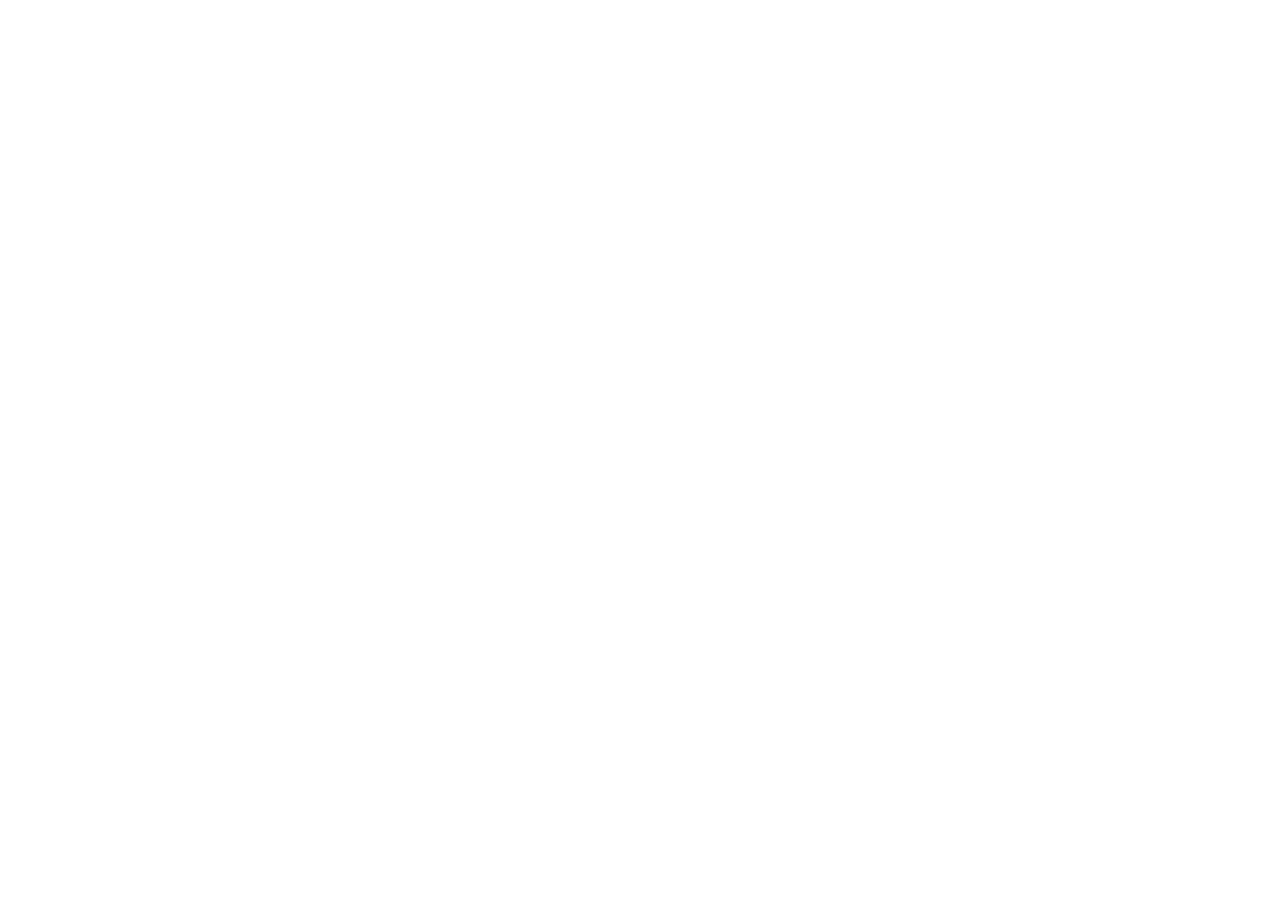
==== Elvo-Construction/index.html @ 377a86c9 "global Done css custum" ====
<!DOCTYPE html>
<html lang="en">
<head>
    <meta charset="UTF-8">
    <meta name="viewport" content="width=device-width, initial-scale=1.0">
    <title>Elvo Construction</title>
    <link rel="stylesheet" href="style.css">
</head>
<body>
    
</body>
</html>
---- Elvo-Construction/style.css ----
@import url('https://fonts.googleapis.com/css2?family=Roboto:wght@300;400;500;700&display=swap');

 
  @import url('https://fonts.googleapis.com/css2?family=Open+Sans:wght@300;400;500;700&display=swap');


*{
    margin: 0;
    padding: 0;
    box-sizing: border-box;
    
}

body{
    width: 100%;
    height: 100%;
}
h1,h2,h3,h4{
    font-family: 'Roboto', sans-serif;
    line-height: 1.2em;
}
p{
    font-family: 'Open Sans', sans-serif;
    line-height: 1.6em;
}
h1{
    font-size: 48px;
    font-weight: 400;
}
h2{
    font-size: 36px;
    font-weight: 900;
}
h3{
    font-size: 24px;
    font-weight: 700;
}


.btn-1{
    width: 240px;
    height: 55px;
    padding: 10px 30px;
    background-color: #f4cb08;
    color: #fff;
    font-size: 16px;
    text-transform: uppercase;
    font-family: 'Open Sans', sans-serif;
    line-height: 1.6em;
}
.btn-1:hover{
    color: #fff;
    background-color: #dcb707;
}
.btn-2{
    width: 240px;
    height: 55px;
    padding: 10px 30px;
    background-color: transparent;
    color: #fff;
    font-size: 16px;
    text-transform: uppercase;
    font-family: 'Open Sans', sans-serif;
    line-height: 1.6em;
}
.btn-2:hover{
    color: #111111;
    background-color: #fff;
}
/* .divider{
    width: 72px;
    height: 5px;
    background-color: #f4cb08;
} */

/* <----------------------------Here above is global_code ----------------------------------------------> */
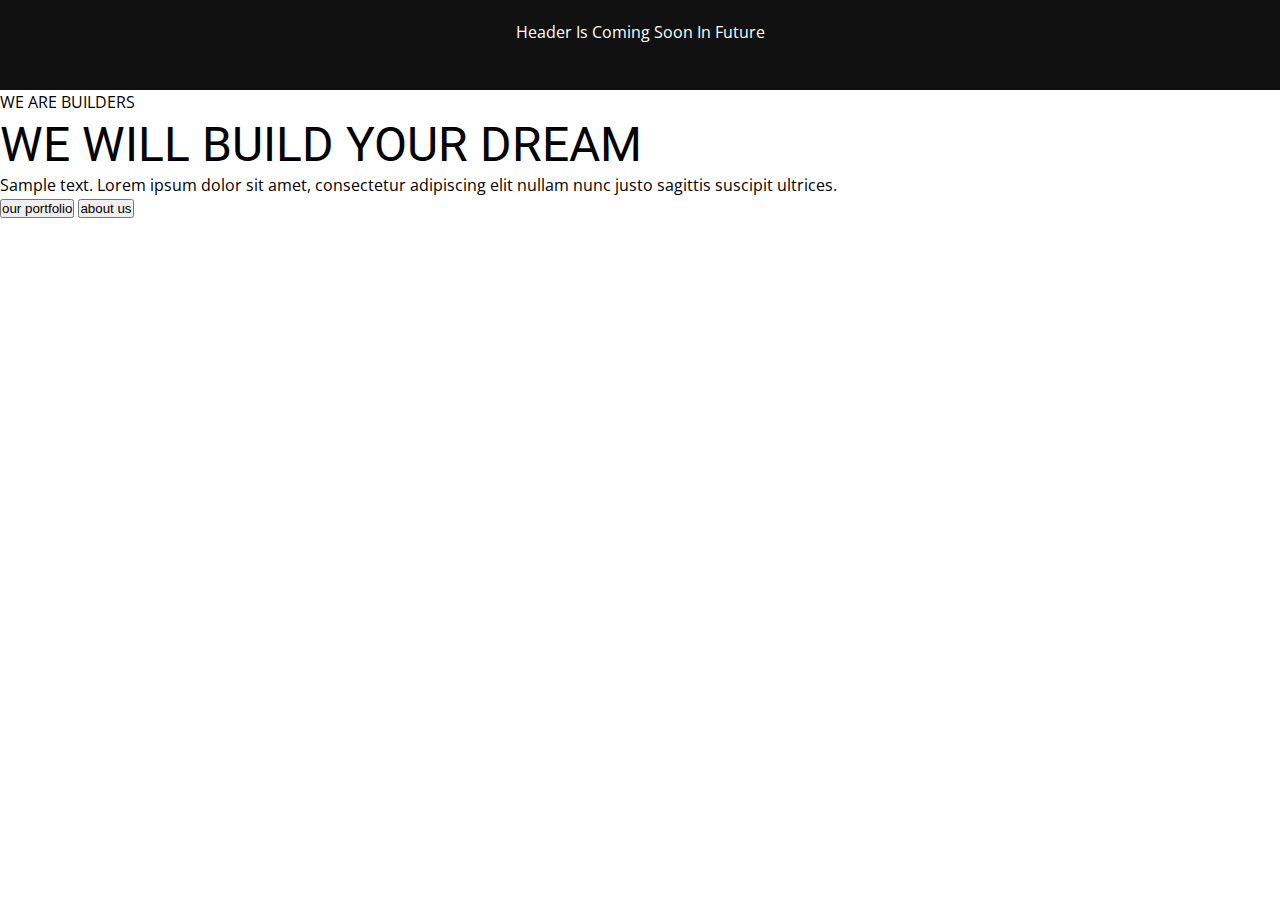
==== commit 080cf3aa: "break" ====
--- a/Elvo-Construction/index.html
+++ b/Elvo-Construction/index.html
@@ -7,6 +7,31 @@
     <link rel="stylesheet" href="style.css">
 </head>
 <body>
+    <header>
+        <div class="header-row">
+            <div class="max-w">
+                <p>Header Is Coming Soon In Future</p>
+            </div>
+        </div>
+    </header>
+    <section id="hero">
+        <div class="hero-row">
+            <div class="hero-container">
+                <div class="col-left">
+                    <p>WE ARE BUILDERS</p>
+                    <h1>WE WILL BUILD YOUR DREAM</h1>
+                    <div class="divider"></div>
+                    <p class="p-1">Sample text. Lorem ipsum dolor sit amet, consectetur adipiscing elit nullam nunc justo sagittis suscipit ultrices.</p>
+                    <div class="container-btn">
+                        <button>our portfolio</button>
+                        <button>about us</button>
+                    </div>
+                </div>
+                <div class="col-right"></div>
+            </div>
+        </div>
+        
+    </section>
     
 </body>
 </html>--- a/Elvo-Construction/style.css
+++ b/Elvo-Construction/style.css
@@ -24,6 +24,7 @@
     font-family: 'Open Sans', sans-serif;
     line-height: 1.6em;
 }
+
 h1{
     font-size: 48px;
     font-weight: 400;
@@ -36,7 +37,24 @@
     font-size: 24px;
     font-weight: 700;
 }
-
+h4{
+    font-size: 24px;
+    font-weight: 400;
+}
+.p-1{
+    font-size: 16px;
+    font-weight: 400;
+}
+.p-2{
+    font-size: 24px;
+    font-weight: 400;
+    font-style: italic;
+    color: #b3b3b3;
+}
+.max-w{
+    max-width: 1170px;
+    margin: auto;
+}
 
 .btn-1{
     width: 240px;
@@ -74,4 +92,31 @@
     background-color: #f4cb08;
 } */
 
-/* <----------------------------Here above is global_code ----------------------------------------------> */+/* <----------------------------Here above is global_code ----------------------------------------------> */
+
+
+
+.header-row {
+    width: 100%;
+    background-color: #111111;
+    height: 10vh;
+    color: white;
+    text-align: center;
+    padding: 20px 40px;
+}
+
+.hero-row {
+    background-image: url("");
+}
+.hero-container {
+}
+.col-left {
+}
+.divider {
+}
+.p-1 {
+}
+.container-btn {
+}
+.col-right {
+}
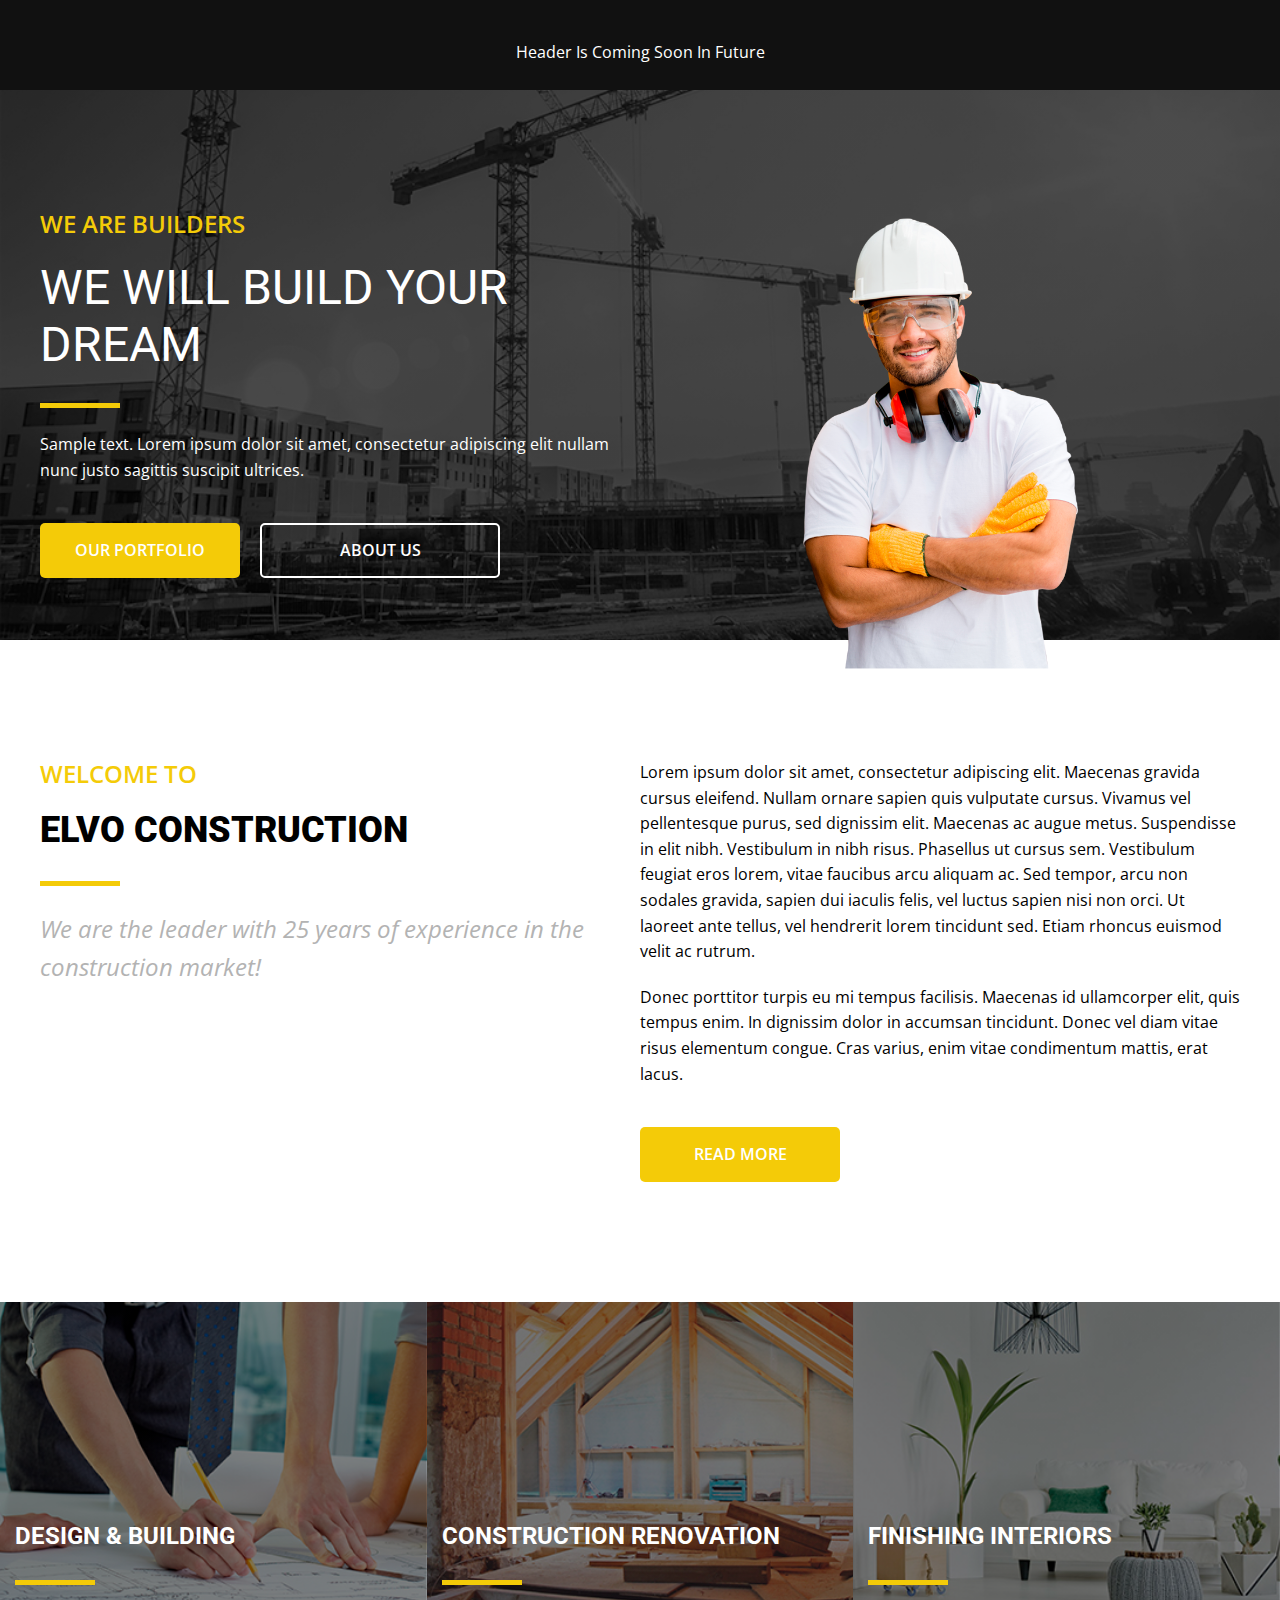
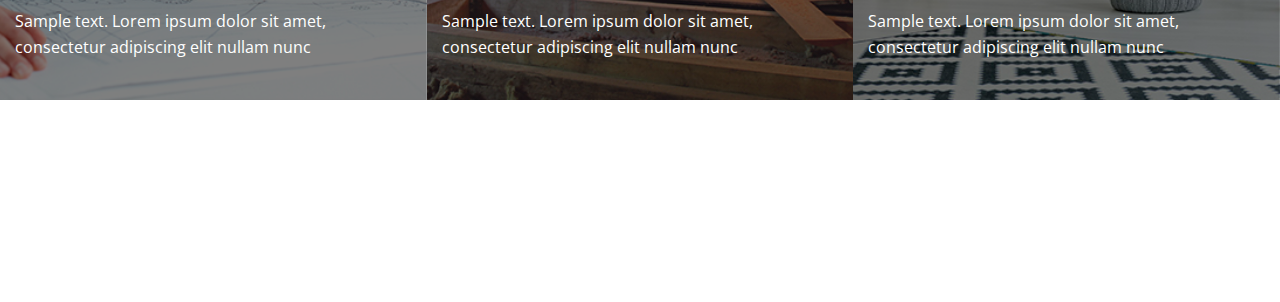
==== commit 519a4416: "done-upto-pods" ====
--- a/Elvo-Construction/index.html
+++ b/Elvo-Construction/index.html
@@ -1,11 +1,13 @@
 <!DOCTYPE html>
 <html lang="en">
+
 <head>
     <meta charset="UTF-8">
     <meta name="viewport" content="width=device-width, initial-scale=1.0">
     <title>Elvo Construction</title>
     <link rel="stylesheet" href="style.css">
 </head>
+
 <body>
     <header>
         <div class="header-row">
@@ -16,22 +18,81 @@
     </header>
     <section id="hero">
         <div class="hero-row">
-            <div class="hero-container">
+            <div class="hero-container max-w">
                 <div class="col-left">
                     <p>WE ARE BUILDERS</p>
                     <h1>WE WILL BUILD YOUR DREAM</h1>
-                    <div class="divider"></div>
-                    <p class="p-1">Sample text. Lorem ipsum dolor sit amet, consectetur adipiscing elit nullam nunc justo sagittis suscipit ultrices.</p>
+                    <span class="divider"></span>
+                    <p class="p-1">Sample text. Lorem ipsum dolor sit amet, consectetur adipiscing elit nullam nunc
+                        justo sagittis suscipit ultrices.</p>
                     <div class="container-btn">
-                        <button>our portfolio</button>
-                        <button>about us</button>
+                        <button class="btn-1">our portfolio</button>
+                        <button class="btn-2">about us</button>
                     </div>
                 </div>
-                <div class="col-right"></div>
+                <div class="col-right">
+                    <img src="/Elvo-Construction/assets/hero-man.png" alt="hero-man" srcset="">
+                </div>
             </div>
         </div>
-        
+
     </section>
-    
+    <section id="intro">
+        <div class="intro-row">
+            <div class="intro-container max-w">
+                <div class="col-left">
+                    <p>WELCOME TO</p>
+                    <h2>ELVO CONSTRUCTION</h2>
+                    <span class="divider"></span>
+                    <p class="p-2">We are the leader with 25 years of experience
+                        in the construction market!</p>
+                </div>
+                <div class="col-right">
+                    <p>Lorem ipsum dolor sit amet, consectetur adipiscing elit. Maecenas gravida cursus eleifend. Nullam
+                        ornare sapien quis vulputate cursus. Vivamus vel pellentesque purus, sed dignissim elit.
+                        Maecenas ac augue metus. Suspendisse in elit nibh. Vestibulum in nibh risus. Phasellus ut cursus
+                        sem. Vestibulum feugiat eros lorem, vitae faucibus arcu aliquam ac. Sed tempor, arcu non sodales
+                        gravida, sapien dui iaculis felis, vel luctus sapien nisi non orci. Ut laoreet ante tellus, vel
+                        hendrerit lorem tincidunt sed. Etiam rhoncus euismod velit ac rutrum.
+                    <p>Donec porttitor turpis eu mi tempus facilisis. Maecenas id ullamcorper elit, quis tempus enim. In
+                        dignissim dolor in accumsan tincidunt. Donec vel diam vitae risus elementum congue. Cras varius,
+                        enim vitae condimentum mattis, erat lacus.</p>
+                    </p>
+                    <button class="btn-1">Read more</button>
+                </div>
+            </div>
+        </div>
+
+    </section>
+    <section id="pods">
+        <div class="pods-row">
+            <div class="pods-container">
+                <div class="pod-col">
+                    <div class="pod-content-1">
+                        <h3>Design & Building
+                        </h3>
+                        <span class="divider"></span>
+                        <p>Sample text. Lorem ipsum dolor sit amet, consectetur adipiscing elit nullam nunc</p>
+
+                    </div>
+                    <div class="pod-content-2">
+                        <h3>Construction Renovation</h3>
+                        <span class="divider"></span>
+                        <p>Sample text. Lorem ipsum dolor sit amet, consectetur adipiscing elit nullam nunc</p>
+
+                    </div>
+                    <div class="pod-content-3">
+                        <h3>Finishing Interiors</h3>
+                        <span class="divider"></span>
+                        <p>Sample text. Lorem ipsum dolor sit amet, consectetur adipiscing elit nullam nunc</p>
+
+                    </div>
+                </div>
+            </div>
+        </div>
+
+    </section>
+
 </body>
+
 </html>--- a/Elvo-Construction/style.css
+++ b/Elvo-Construction/style.css
@@ -19,10 +19,12 @@
 h1,h2,h3,h4{
     font-family: 'Roboto', sans-serif;
     line-height: 1.2em;
+    margin: 20px 0px;
 }
 p{
     font-family: 'Open Sans', sans-serif;
     line-height: 1.6em;
+    margin: 20px 0px;
 }
 
 h1{
@@ -52,20 +54,25 @@
     color: #b3b3b3;
 }
 .max-w{
-    max-width: 1170px;
+    max-width: 1400px;
     margin: auto;
 }
 
 .btn-1{
-    width: 240px;
+    width: 200px;
     height: 55px;
     padding: 10px 30px;
     background-color: #f4cb08;
     color: #fff;
     font-size: 16px;
+    font-weight: 600;
     text-transform: uppercase;
     font-family: 'Open Sans', sans-serif;
     line-height: 1.6em;
+    border: none;
+    border-radius: 5px;
+    margin: 20px 20px 20px 0px;
+    /* margin-right: 15px; */
 }
 .btn-1:hover{
     color: #fff;
@@ -78,9 +85,13 @@
     background-color: transparent;
     color: #fff;
     font-size: 16px;
+    font-weight: 600;
     text-transform: uppercase;
     font-family: 'Open Sans', sans-serif;
     line-height: 1.6em;
+    border: 2px solid #fff;
+    border-radius: 5px;
+    margin: 20px 20px 20px 0px;
 }
 .btn-2:hover{
     color: #111111;
@@ -106,17 +117,106 @@
 }
 
 .hero-row {
-    background-image: url("");
-}
+    background-image: linear-gradient(0deg, rgba(0, 0, 0, 0.7), rgba(0, 0, 0, 0.7)), url("/Elvo-Construction/assets/hero-bg.png");
+    width: 100%;
+    max-height: 550px;
+    background-repeat: no-repeat;
+    background-size: cover;
+    background-position: 50% 50%;
+    color: #fff;
+   
+}
+
 .hero-container {
-}
-.col-left {
-}
-.divider {
-}
-.p-1 {
-}
+    padding: 100px 40px;
+    display: flex;
+    
+}
+.col-left, .col-right{
+    width: 50%;
+    position: relative;
+}
+.col-left p:first-child {
+    color: #f4cb08;
+    font-size: 24px;
+    font-weight: 600;
+    line-height: 1.2em;
+  }
+.divider{
+    width: 80px;
+    height: 5px;
+    background-color: #f4cb08;
+    display: inline-block;
+
+}
+
 .container-btn {
+    display: flex;
 }
 .col-right {
-}
+    
+}
+
+.col-right img{
+    width: 100%;
+    height: 450px;
+    object-fit: contain;
+    object-position: 50% 50%;
+    position: absolute;
+    top: 50%;
+    left: 50%;
+    transform: translate(-50% , -39%);
+    
+}
+
+
+
+
+
+
+
+.intro-container {
+    padding: 100px 40px;
+    display: flex;
+    
+}
+.pods-row {
+}
+.pods-container {
+    width: 100%;
+    height: 600px;
+}
+.pod-col {
+width: auto;
+display: flex;
+justify-content: flex-start;
+align-items: flex-end;
+color: #fff;
+
+}
+.pod-col h3{
+    text-transform: uppercase;
+}
+.pod-content-1 {
+    
+    background-image: linear-gradient(0deg, rgba(0, 0, 0, 0.5), rgba(0, 0, 0, 0.5)),url("/Elvo-Construction/assets/pods-img/pod-1.png");
+    background-repeat: no-repeat;
+    background-size: cover;
+    background-position: 50% 50%;
+    padding: 200px 15px 20px;
+    
+}
+.pod-content-2 {
+    background-image: linear-gradient(0deg, rgba(0, 0, 0, 0.5), rgba(0, 0, 0, 0.5)),url("/Elvo-Construction/assets/pods-img/pod-2.png");
+    background-repeat: no-repeat;
+    background-size: cover;
+    background-position: 50% 50%;
+    padding: 200px 15px 20px;
+}
+.pod-content-3 {
+    background-image:linear-gradient(0deg, rgba(0, 0, 0, 0.5), rgba(0, 0, 0, 0.5)), url("/Elvo-Construction/assets/pods-img/pod-3.png");
+    background-repeat: no-repeat;
+    background-size: cover;
+    background-position: 50% 50%;
+    padding: 200px 15px 20px;
+}
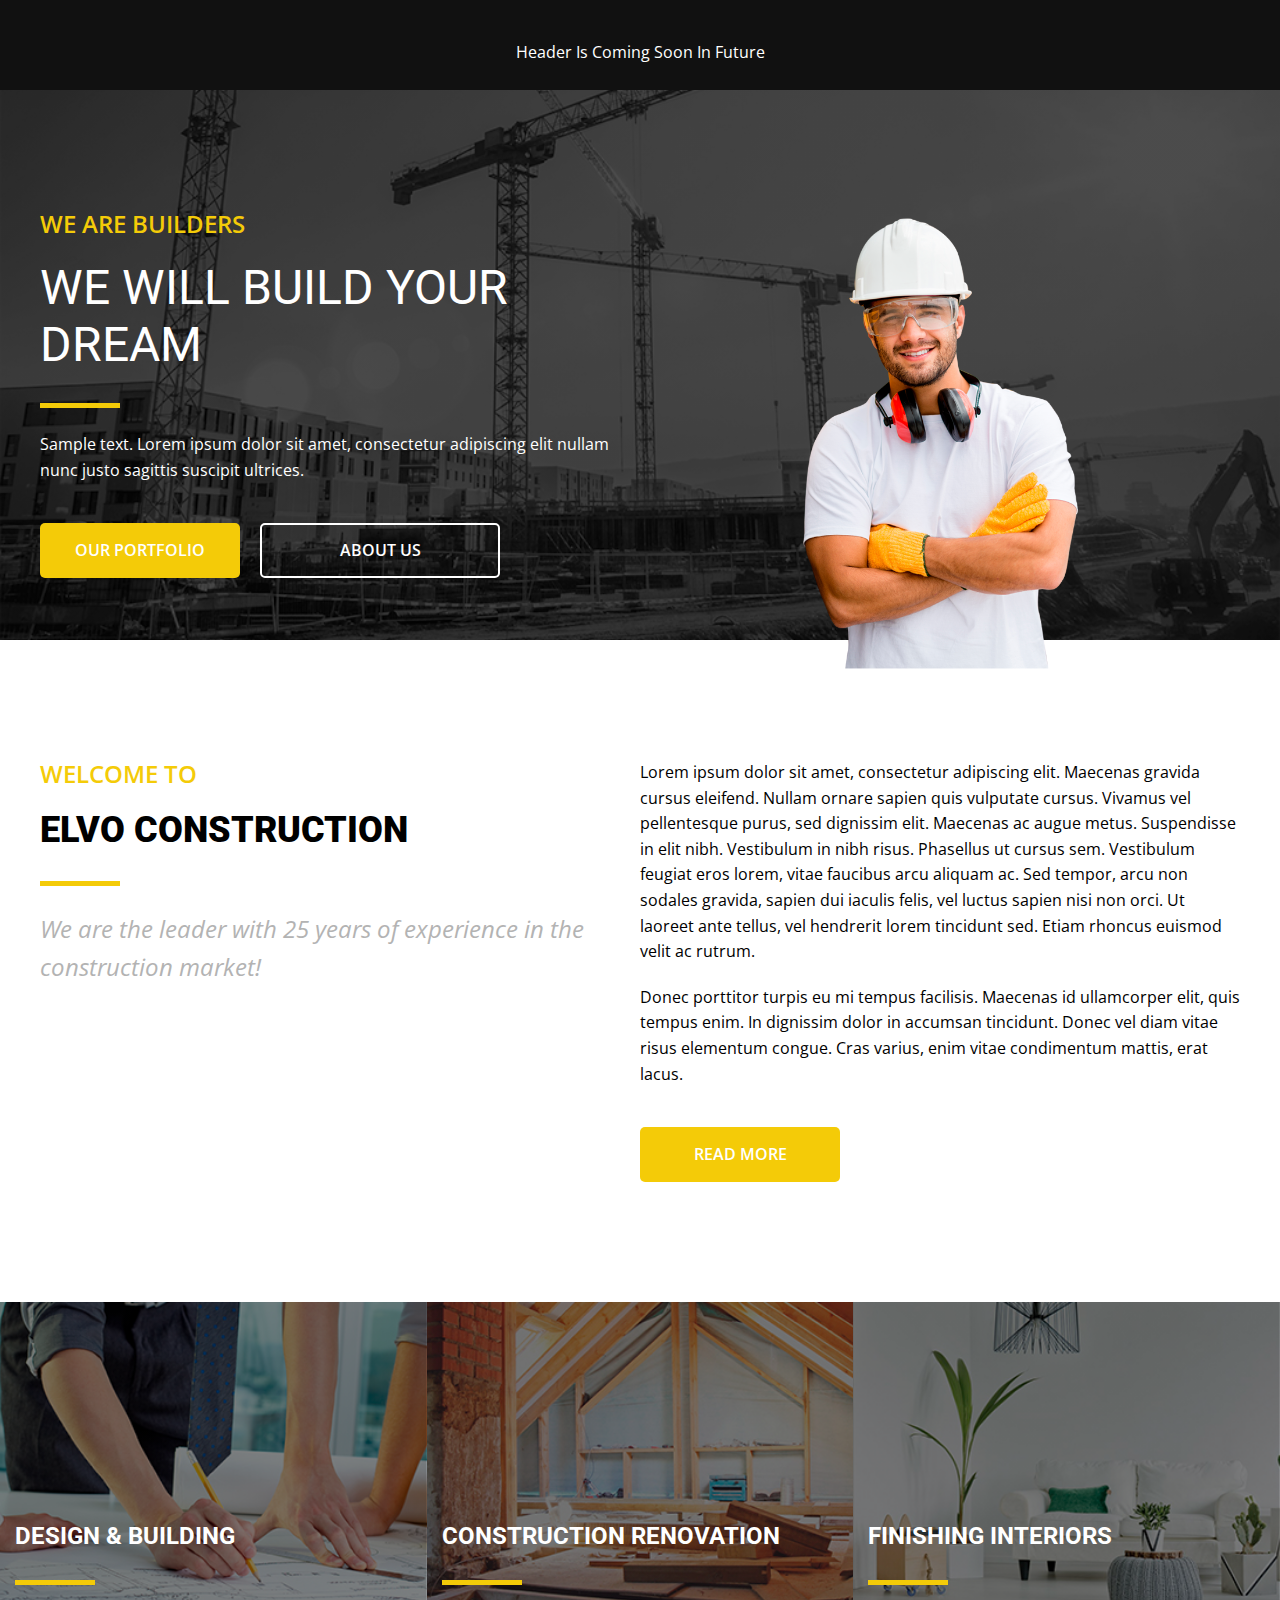
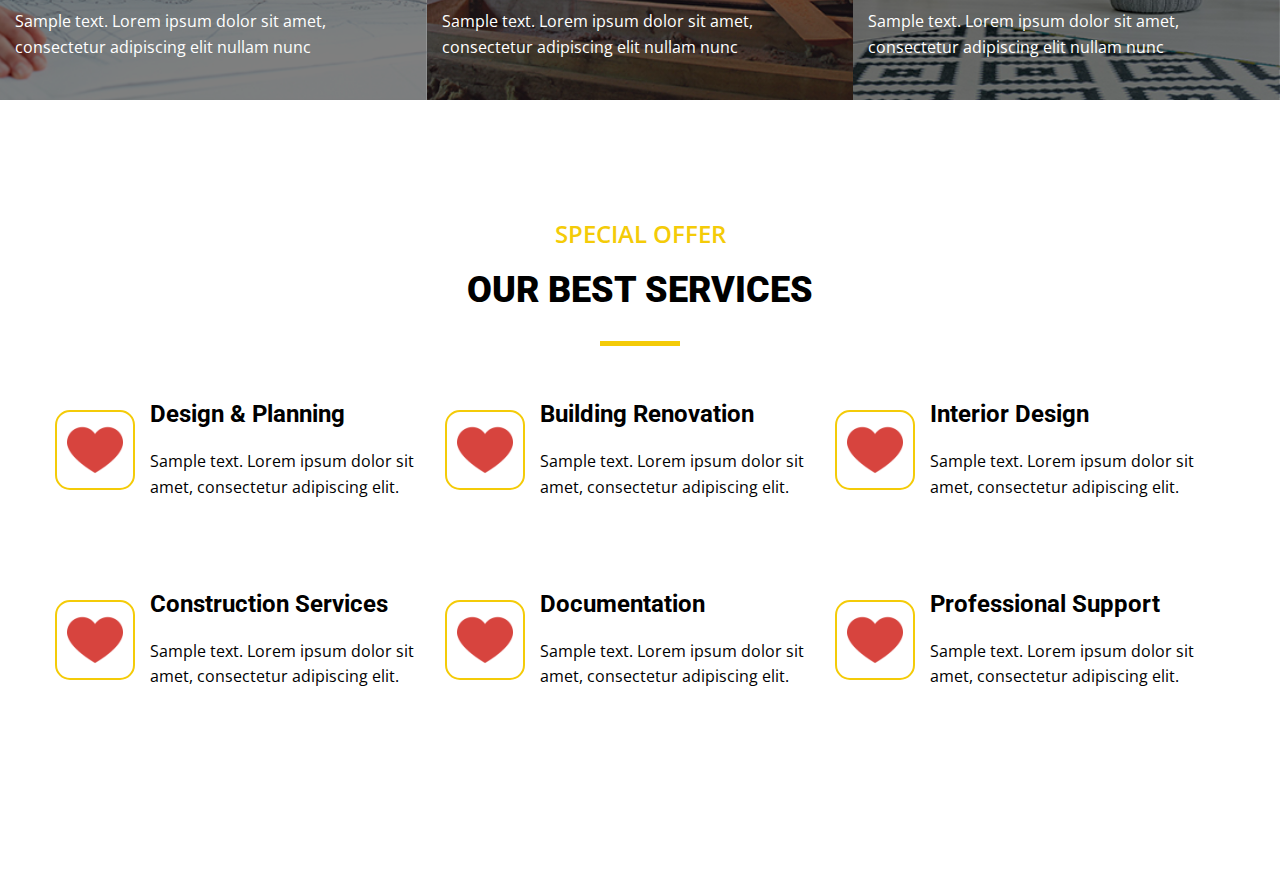
==== commit c4c7b7d7: "usp-done" ====
--- a/Elvo-Construction/index.html
+++ b/Elvo-Construction/index.html
@@ -92,6 +92,58 @@
         </div>
 
     </section>
+    <section id="Services">
+        <div class="Services-row">
+            <div class="Services-container max-w">
+                <div class="container">
+                    <p>SPECIAL OFFER</p>
+                    <h2>OUR BEST SERVICES</h2>
+                    <span class="divider"></span>
+                </div>
+                <div class="container-usp">
+                    <div class="usp usp-row-1">
+                        <img src="/Elvo-Construction/assets/icon/heart-icon.png" alt="" srcset="">
+                        <div class="usp-content">
+                            <h3>Design & Planning</h3>
+                            <p>Sample text. Lorem ipsum dolor sit amet, consectetur adipiscing elit.</p>
+                        </div>
+                        <img src="/Elvo-Construction/assets/icon/heart-icon.png" alt="" srcset="">
+                        <div class="usp-content">
+                            <h3>Building Renovation</h3>
+                            <p>Sample text. Lorem ipsum dolor sit amet, consectetur adipiscing elit.</p>
+                        </div>
+                        <img src="/Elvo-Construction/assets/icon/heart-icon.png" alt="" srcset="">
+                        <div class="usp-content">
+                            <h3>Interior Design</h3>
+                            <p>Sample text. Lorem ipsum dolor sit amet, consectetur adipiscing elit.</p>
+                        </div>
+
+                    </div>
+                    <div class="usp usp-row-2">
+                        <img src="/Elvo-Construction/assets/icon/heart-icon.png" alt="" srcset="">
+                        <div class="usp-content">
+                            <h3>Construction Services</h3>
+                            <p>Sample text. Lorem ipsum dolor sit amet, consectetur adipiscing elit.</p>
+                        </div>
+                        <img src="/Elvo-Construction/assets/icon/heart-icon.png" alt="" srcset="">
+                        <div class="usp-content">
+                            <h3>Documentation</h3>
+                            <p>Sample text. Lorem ipsum dolor sit amet, consectetur adipiscing elit.</p>
+                        </div>
+                        <img src="/Elvo-Construction/assets/icon/heart-icon.png" alt="" srcset="">
+                        <div class="usp-content">
+                            <h3>Professional Support</h3>
+                            <p>Sample text. Lorem ipsum dolor sit amet, consectetur adipiscing elit.</p>
+                        </div>
+
+                    </div>
+                    
+                </div>
+
+            </div>
+        </div>
+
+    </section>
 
 </body>
 
--- a/Elvo-Construction/style.css
+++ b/Elvo-Construction/style.css
@@ -168,7 +168,15 @@
     transform: translate(-50% , -39%);
     
 }
-
+#Services .container{
+    text-align: center;
+}
+#Services .container p:first-child {
+    color: #f4cb08;
+    font-size: 24px;
+    font-weight: 600;
+    line-height: 1.2em;
+  }
 
 
 
@@ -184,7 +192,7 @@
 }
 .pods-container {
     width: 100%;
-    height: 600px;
+    height: auto;
 }
 .pod-col {
 width: auto;
@@ -220,3 +228,33 @@
     background-position: 50% 50%;
     padding: 200px 15px 20px;
 }
+
+.Services-row {
+    padding: 100px 40px;
+}
+.Services-container {
+    padding-bottom: 40px;
+}
+.container-usp {
+    width: 100%;
+   
+}
+.container-usp img{
+    width: 80px;
+    height: 80px;
+    margin: 0px 15px;
+    border: 2px solid #f4cb08;
+    box-sizing: border-box;
+    padding: 10px;
+    border-radius: 15px;
+    margin-left: 0px;
+    
+}
+.usp{
+    display: flex;
+    justify-content: flex-start;
+    align-items: center;
+    flex-direction: row;
+    padding: 30px 15px 20px;
+}
+
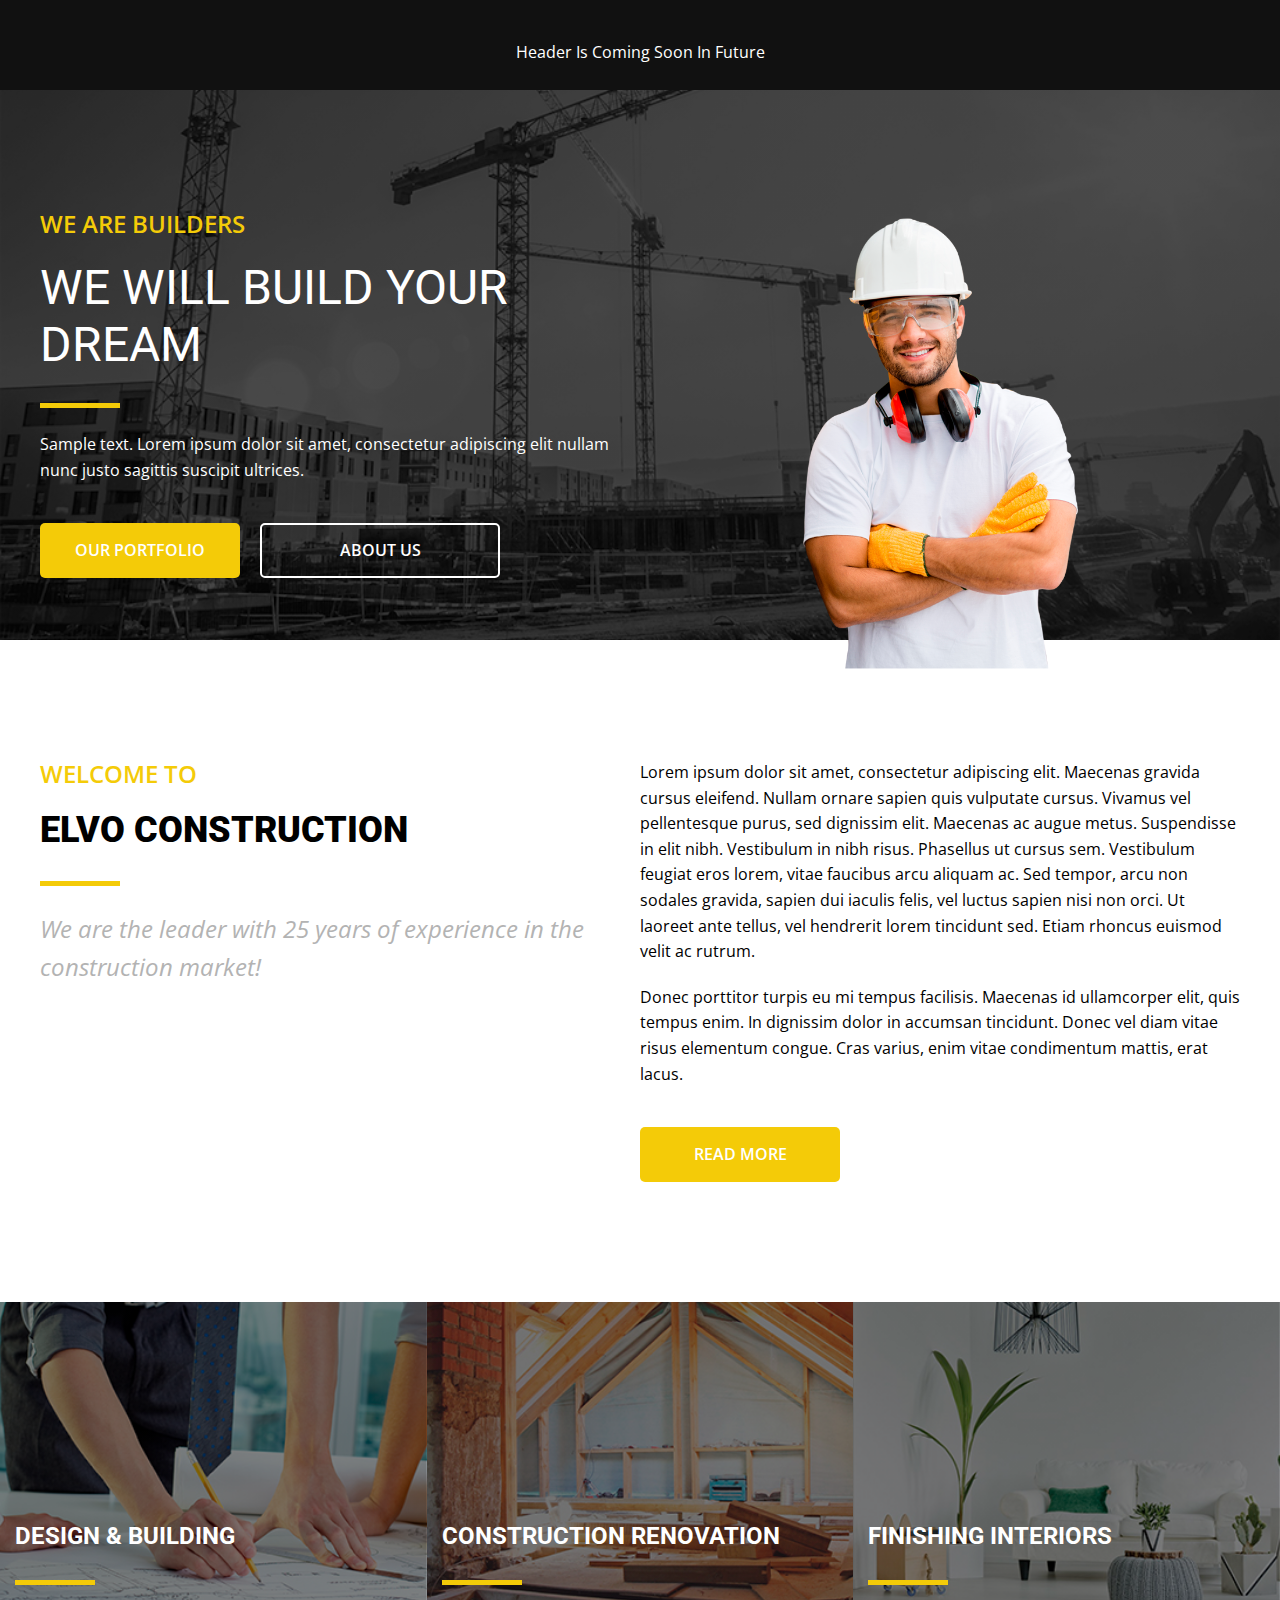
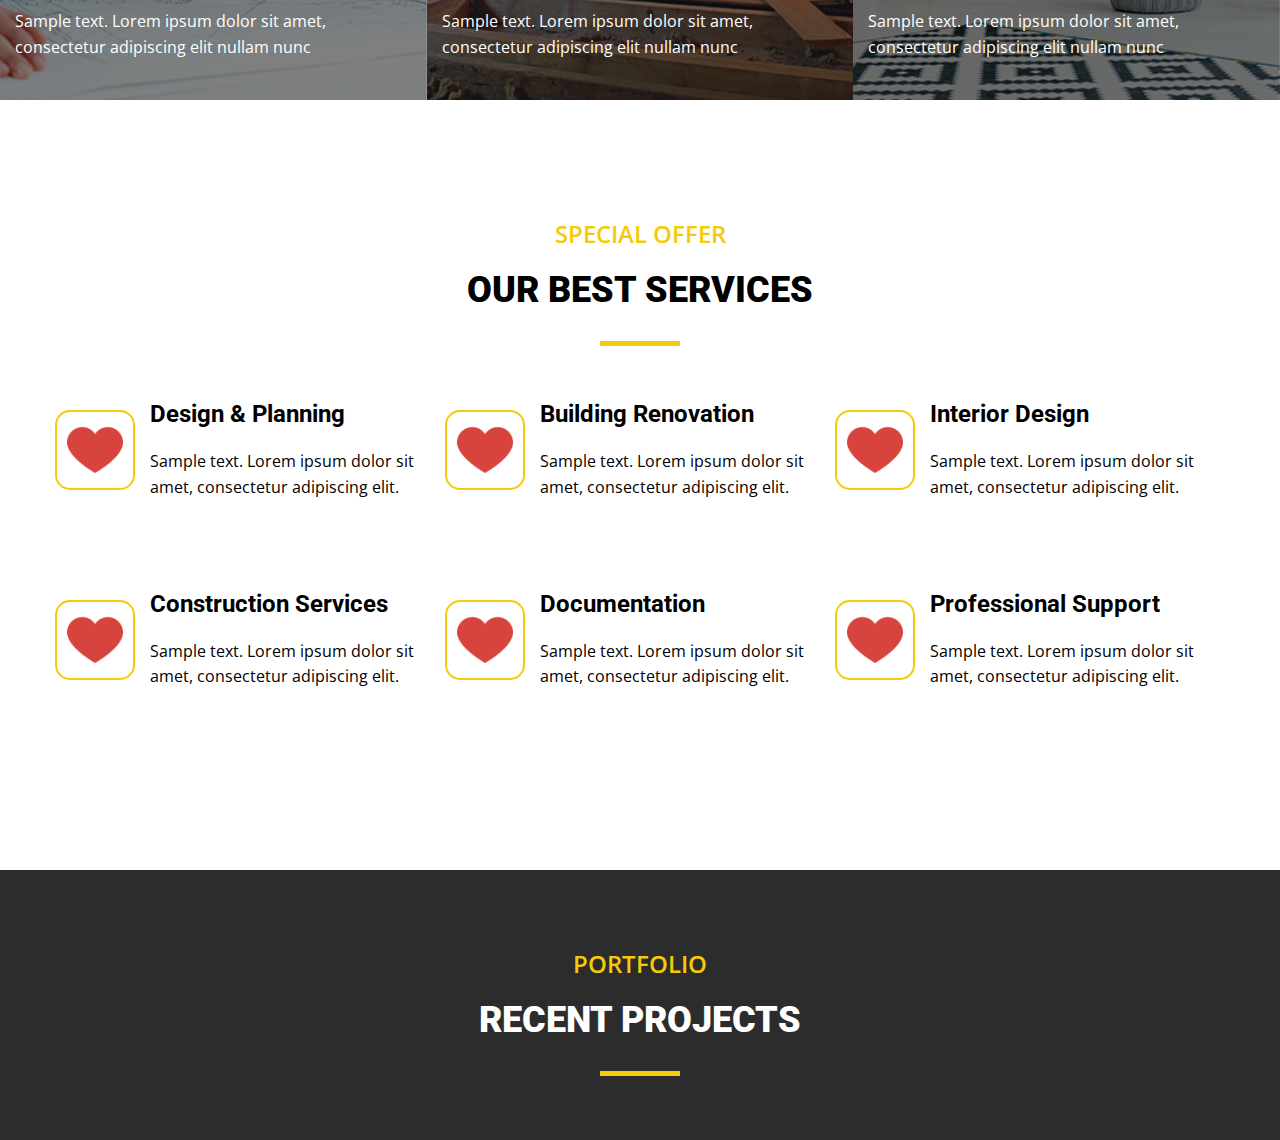
==== commit 24a560b5: "portfolio-section" ====
--- a/Elvo-Construction/index.html
+++ b/Elvo-Construction/index.html
@@ -144,7 +144,20 @@
         </div>
 
     </section>
+    <section id="Portfolio">
+        <div class="Portfolio-row">
+            <div class="Portfolio-container max-w">
+                <div class="container">
+                    <p>PORTFOLIO</p>
+                    <h2>RECENT PROJECTS</h2>
+                    <span class="divider"></span>
+                </div>
+               
 
+            </div>
+        </div>
+
+    </section>
 </body>
 
 </html>--- a/Elvo-Construction/style.css
+++ b/Elvo-Construction/style.css
@@ -258,3 +258,18 @@
     padding: 30px 15px 20px;
 }
 
+.Portfolio-row{
+    background-color: #2c2c2c;
+    padding: 60px 20px;
+    color: #fff;
+}
+
+#Portfolio .container{
+    text-align: center;
+}
+#Portfolio .container p:first-child {
+    color: #f4cb08;
+    font-size: 24px;
+    font-weight: 600;
+    line-height: 1.2em;
+}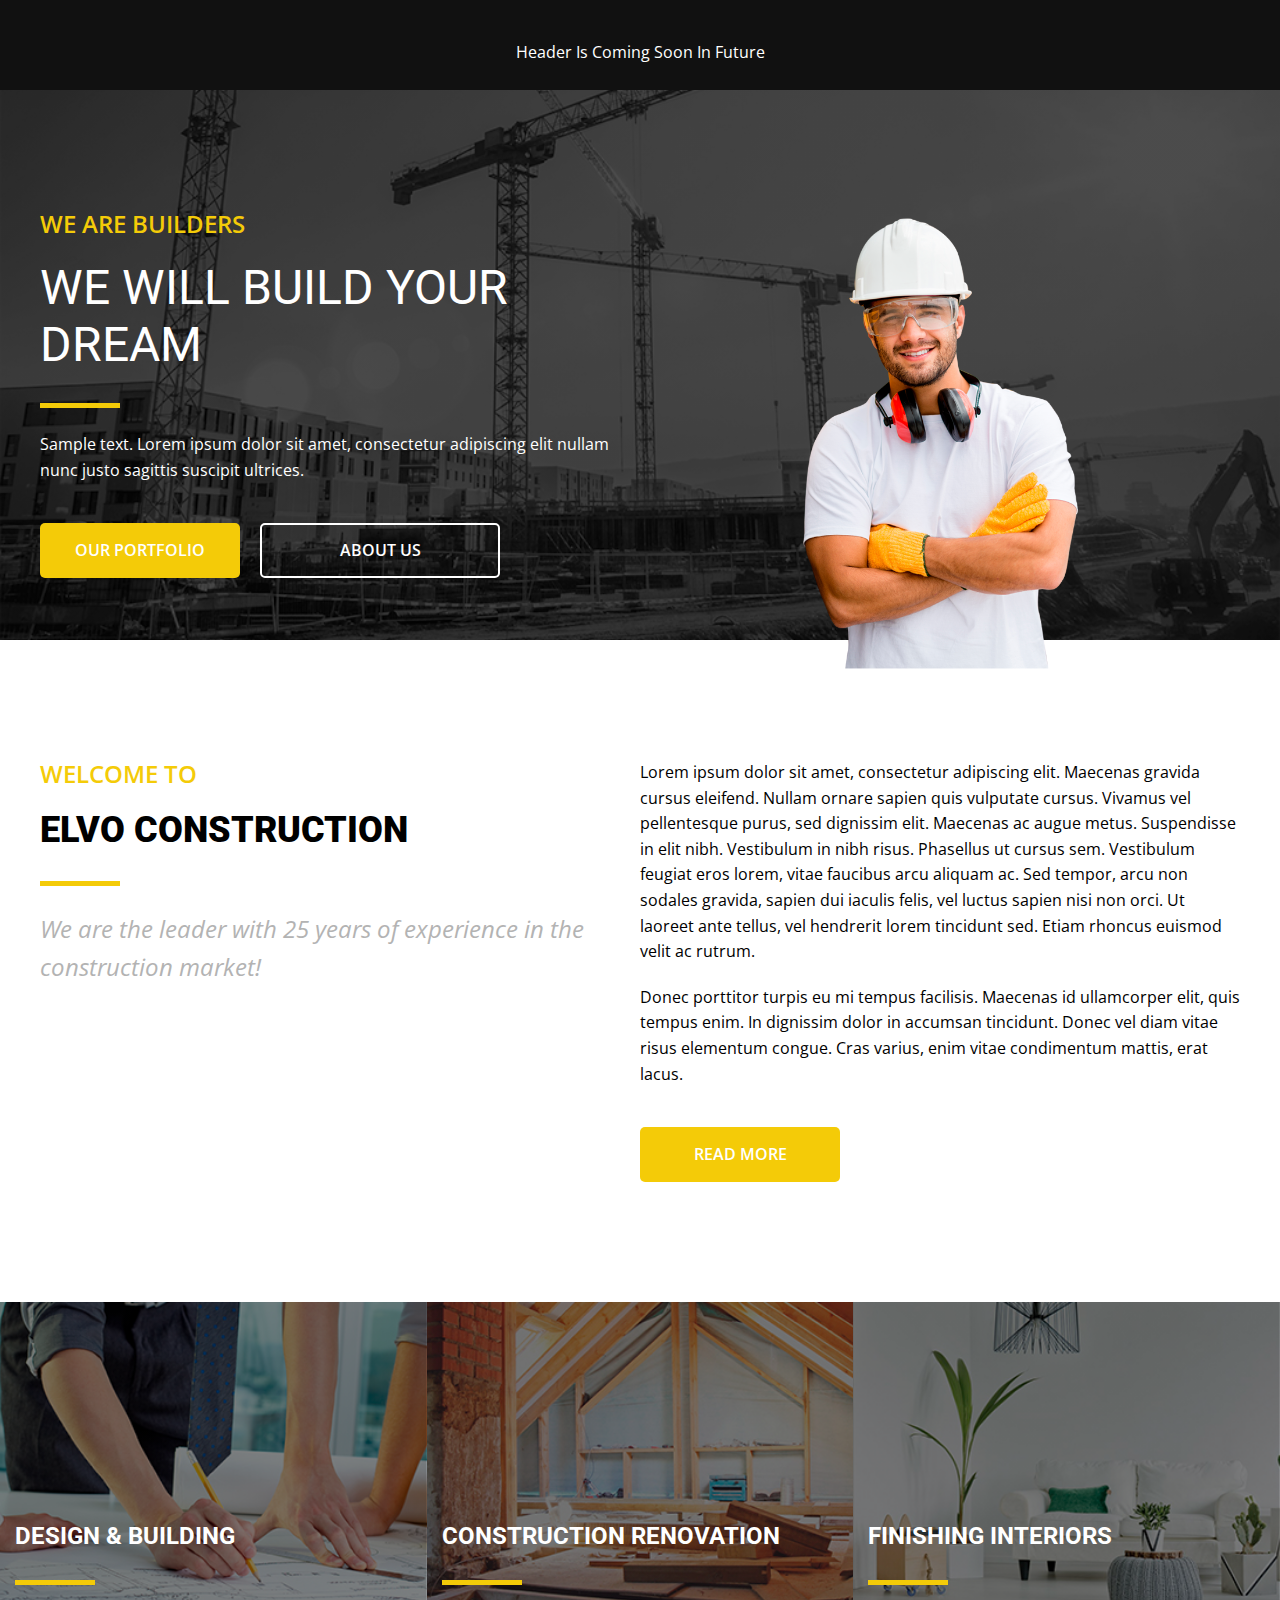
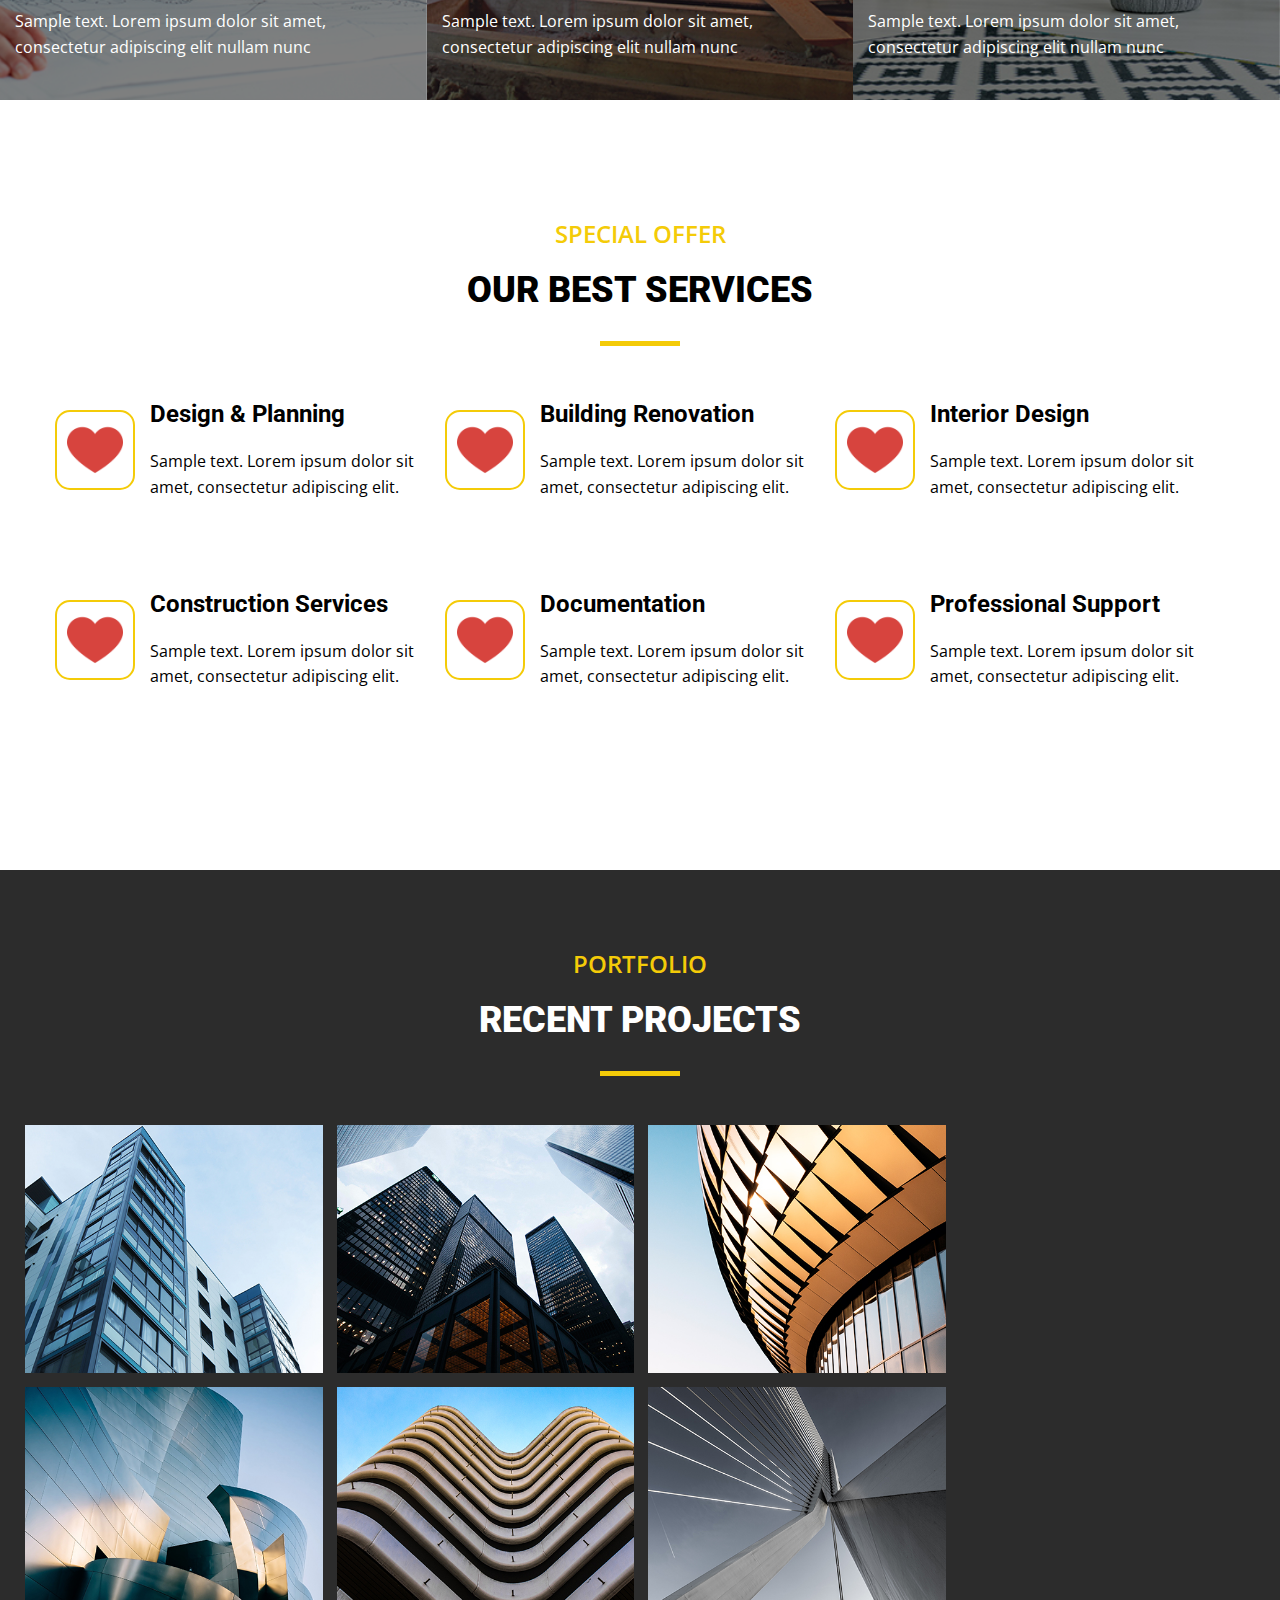
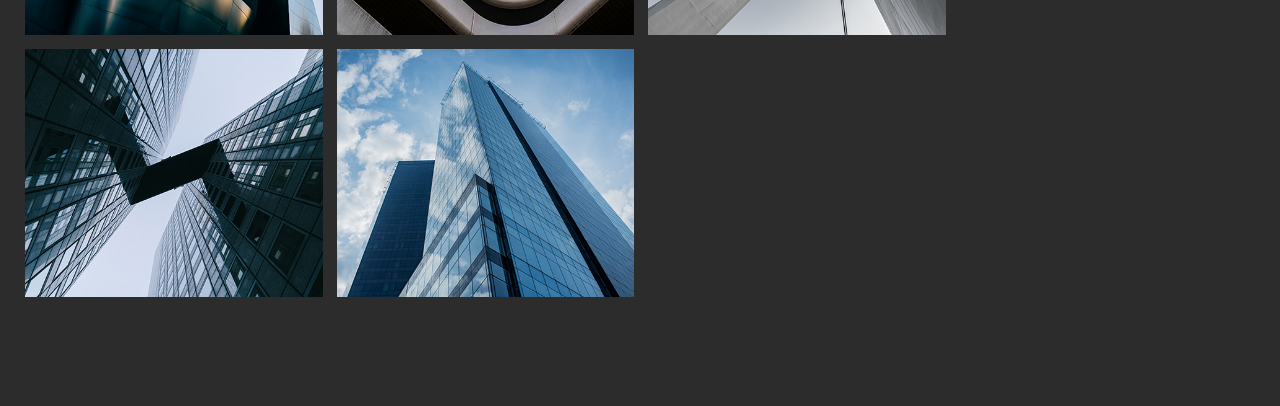
==== commit 9642eac6: "done-for-today-5-feb" ====
--- a/Elvo-Construction/index.html
+++ b/Elvo-Construction/index.html
@@ -152,6 +152,17 @@
                     <h2>RECENT PROJECTS</h2>
                     <span class="divider"></span>
                 </div>
+                <div class="portfolio-gallery">
+                    <img src="/Elvo-Construction/assets/portfolio/portfolio-project-1.png" alt="" srcset="">
+                    <img src="/Elvo-Construction/assets/portfolio/portfolio-project-2.png" alt="" srcset="">
+                    <img src="/Elvo-Construction/assets/portfolio/portfolio-project-3.png" alt="" srcset="">
+                    <img src="/Elvo-Construction/assets/portfolio/portfolio-project-4.png" alt="" srcset="">
+                    <img src="/Elvo-Construction/assets/portfolio/portfolio-project-5.png" alt="" srcset="">
+                    <img src="/Elvo-Construction/assets/portfolio/portfolio-project-6.png" alt="" srcset="">
+                    <img src="/Elvo-Construction/assets/portfolio/portfolio-project-7.png" alt="" srcset="">
+                    <img src="/Elvo-Construction/assets/portfolio/portfolio-project-8.png" alt="" srcset="">
+
+                </div>
                
 
             </div>
--- a/Elvo-Construction/style.css
+++ b/Elvo-Construction/style.css
@@ -272,4 +272,14 @@
     font-size: 24px;
     font-weight: 600;
     line-height: 1.2em;
+}
+.portfolio-gallery{
+    width: 100%;
+    padding: 40px 0px;
+}
+.portfolio-gallery img{
+    width: 24%;
+    height: auto;
+    margin: 5px;
+    
 }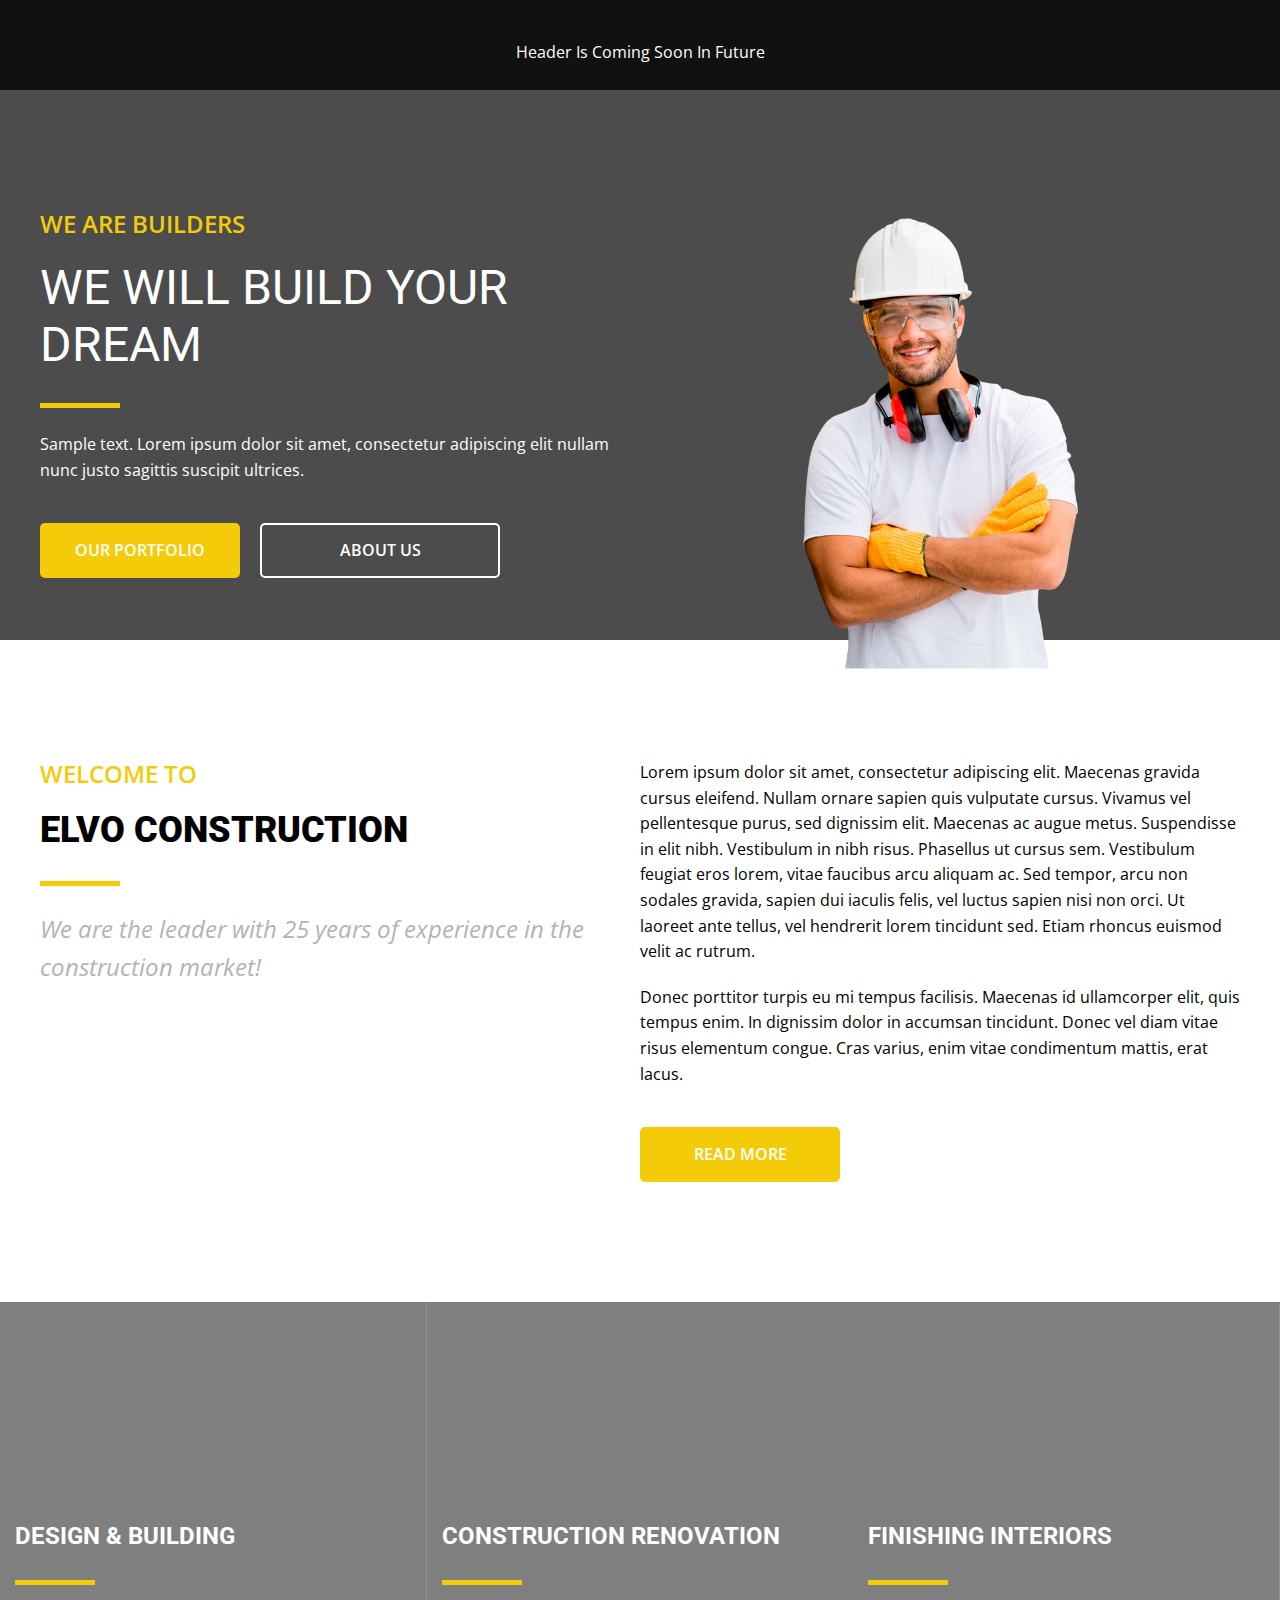
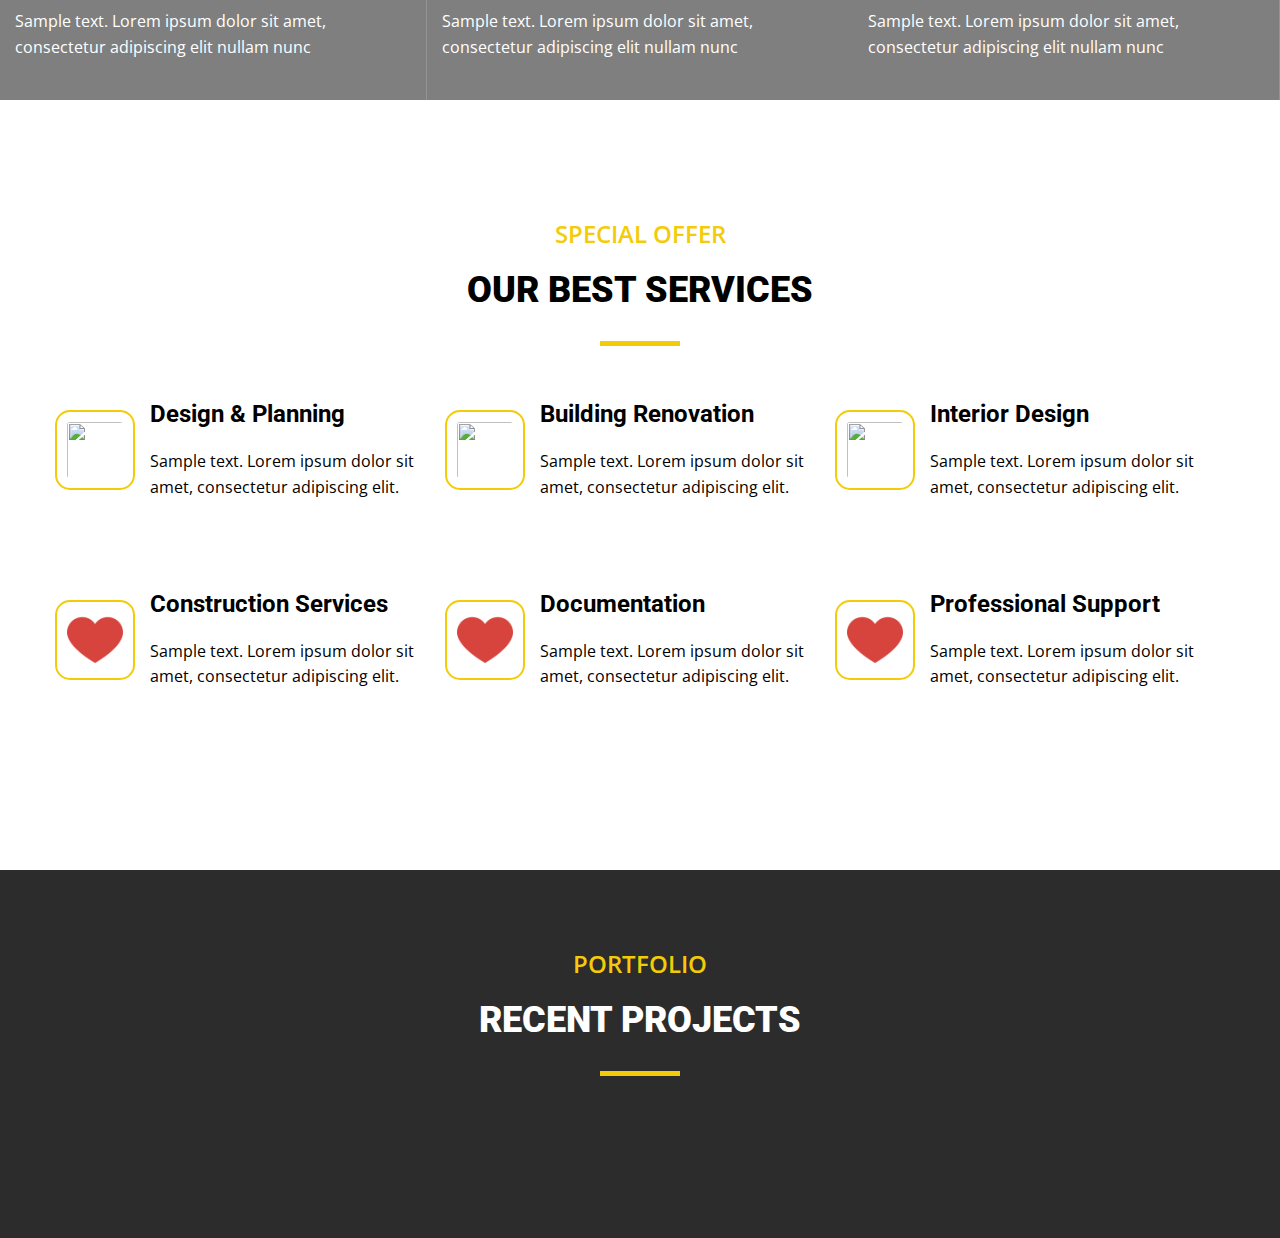
==== commit 9e53c4e0: "update-img-error" ====
--- a/Elvo-Construction/index.html
+++ b/Elvo-Construction/index.html
@@ -102,17 +102,17 @@
                 </div>
                 <div class="container-usp">
                     <div class="usp usp-row-1">
-                        <img src="/Elvo-Construction/assets/icon/heart-icon.png" alt="" srcset="">
+                        <img src="./Elvo-Construction/assets/icon/heart-icon.png" alt="" srcset="">
                         <div class="usp-content">
                             <h3>Design & Planning</h3>
                             <p>Sample text. Lorem ipsum dolor sit amet, consectetur adipiscing elit.</p>
                         </div>
-                        <img src="/Elvo-Construction/assets/icon/heart-icon.png" alt="" srcset="">
+                        <img src="./Elvo-Construction/assets/icon/heart-icon.png" alt="" srcset="">
                         <div class="usp-content">
                             <h3>Building Renovation</h3>
                             <p>Sample text. Lorem ipsum dolor sit amet, consectetur adipiscing elit.</p>
                         </div>
-                        <img src="/Elvo-Construction/assets/icon/heart-icon.png" alt="" srcset="">
+                        <img src="./Elvo-Construction/assets/icon/heart-icon.png" alt="" srcset="">
                         <div class="usp-content">
                             <h3>Interior Design</h3>
                             <p>Sample text. Lorem ipsum dolor sit amet, consectetur adipiscing elit.</p>
@@ -153,14 +153,14 @@
                     <span class="divider"></span>
                 </div>
                 <div class="portfolio-gallery">
-                    <img src="/Elvo-Construction/assets/portfolio/portfolio-project-1.png" alt="" srcset="">
-                    <img src="/Elvo-Construction/assets/portfolio/portfolio-project-2.png" alt="" srcset="">
-                    <img src="/Elvo-Construction/assets/portfolio/portfolio-project-3.png" alt="" srcset="">
-                    <img src="/Elvo-Construction/assets/portfolio/portfolio-project-4.png" alt="" srcset="">
-                    <img src="/Elvo-Construction/assets/portfolio/portfolio-project-5.png" alt="" srcset="">
-                    <img src="/Elvo-Construction/assets/portfolio/portfolio-project-6.png" alt="" srcset="">
-                    <img src="/Elvo-Construction/assets/portfolio/portfolio-project-7.png" alt="" srcset="">
-                    <img src="/Elvo-Construction/assets/portfolio/portfolio-project-8.png" alt="" srcset="">
+                    <img src="./Elvo-Construction/assets/portfolio/portfolio-project-2.png" alt="" srcset="">
+                    <img src="./Elvo-Construction/assets/portfolio/portfolio-project-1.png" alt="" srcset="">
+                    <img src="./Elvo-Construction/assets/portfolio/portfolio-project-3.png" alt="" srcset="">
+                    <img src="./Elvo-Construction/assets/portfolio/portfolio-project-4.png" alt="" srcset="">
+                    <img src="./Elvo-Construction/assets/portfolio/portfolio-project-5.png" alt="" srcset="">
+                    <img src="./Elvo-Construction/assets/portfolio/portfolio-project-6.png" alt="" srcset="">
+                    <img src="./Elvo-Construction/assets/portfolio/portfolio-project-7.png" alt="" srcset="">
+                    <img src="./Elvo-Construction/assets/portfolio/portfolio-project-8.png" alt="" srcset="">
 
                 </div>
                
--- a/Elvo-Construction/style.css
+++ b/Elvo-Construction/style.css
@@ -117,7 +117,7 @@
 }
 
 .hero-row {
-    background-image: linear-gradient(0deg, rgba(0, 0, 0, 0.7), rgba(0, 0, 0, 0.7)), url("/Elvo-Construction/assets/hero-bg.png");
+    background-image: linear-gradient(0deg, rgba(0, 0, 0, 0.7), rgba(0, 0, 0, 0.7)), url("./Elvo-Construction/assets/hero-bg.png");
     width: 100%;
     max-height: 550px;
     background-repeat: no-repeat;
@@ -207,7 +207,7 @@
 }
 .pod-content-1 {
     
-    background-image: linear-gradient(0deg, rgba(0, 0, 0, 0.5), rgba(0, 0, 0, 0.5)),url("/Elvo-Construction/assets/pods-img/pod-1.png");
+    background-image: linear-gradient(0deg, rgba(0, 0, 0, 0.5), rgba(0, 0, 0, 0.5)),url("./Elvo-Construction/assets/pods-img/pod-1.png");
     background-repeat: no-repeat;
     background-size: cover;
     background-position: 50% 50%;
@@ -215,14 +215,14 @@
     
 }
 .pod-content-2 {
-    background-image: linear-gradient(0deg, rgba(0, 0, 0, 0.5), rgba(0, 0, 0, 0.5)),url("/Elvo-Construction/assets/pods-img/pod-2.png");
+    background-image: linear-gradient(0deg, rgba(0, 0, 0, 0.5), rgba(0, 0, 0, 0.5)),url("./Elvo-Construction/assets/pods-img/pod-2.png");
     background-repeat: no-repeat;
     background-size: cover;
     background-position: 50% 50%;
     padding: 200px 15px 20px;
 }
 .pod-content-3 {
-    background-image:linear-gradient(0deg, rgba(0, 0, 0, 0.5), rgba(0, 0, 0, 0.5)), url("/Elvo-Construction/assets/pods-img/pod-3.png");
+    background-image:linear-gradient(0deg, rgba(0, 0, 0, 0.5), rgba(0, 0, 0, 0.5)), url("./Elvo-Construction/assets/pods-img/pod-3.png");
     background-repeat: no-repeat;
     background-size: cover;
     background-position: 50% 50%;
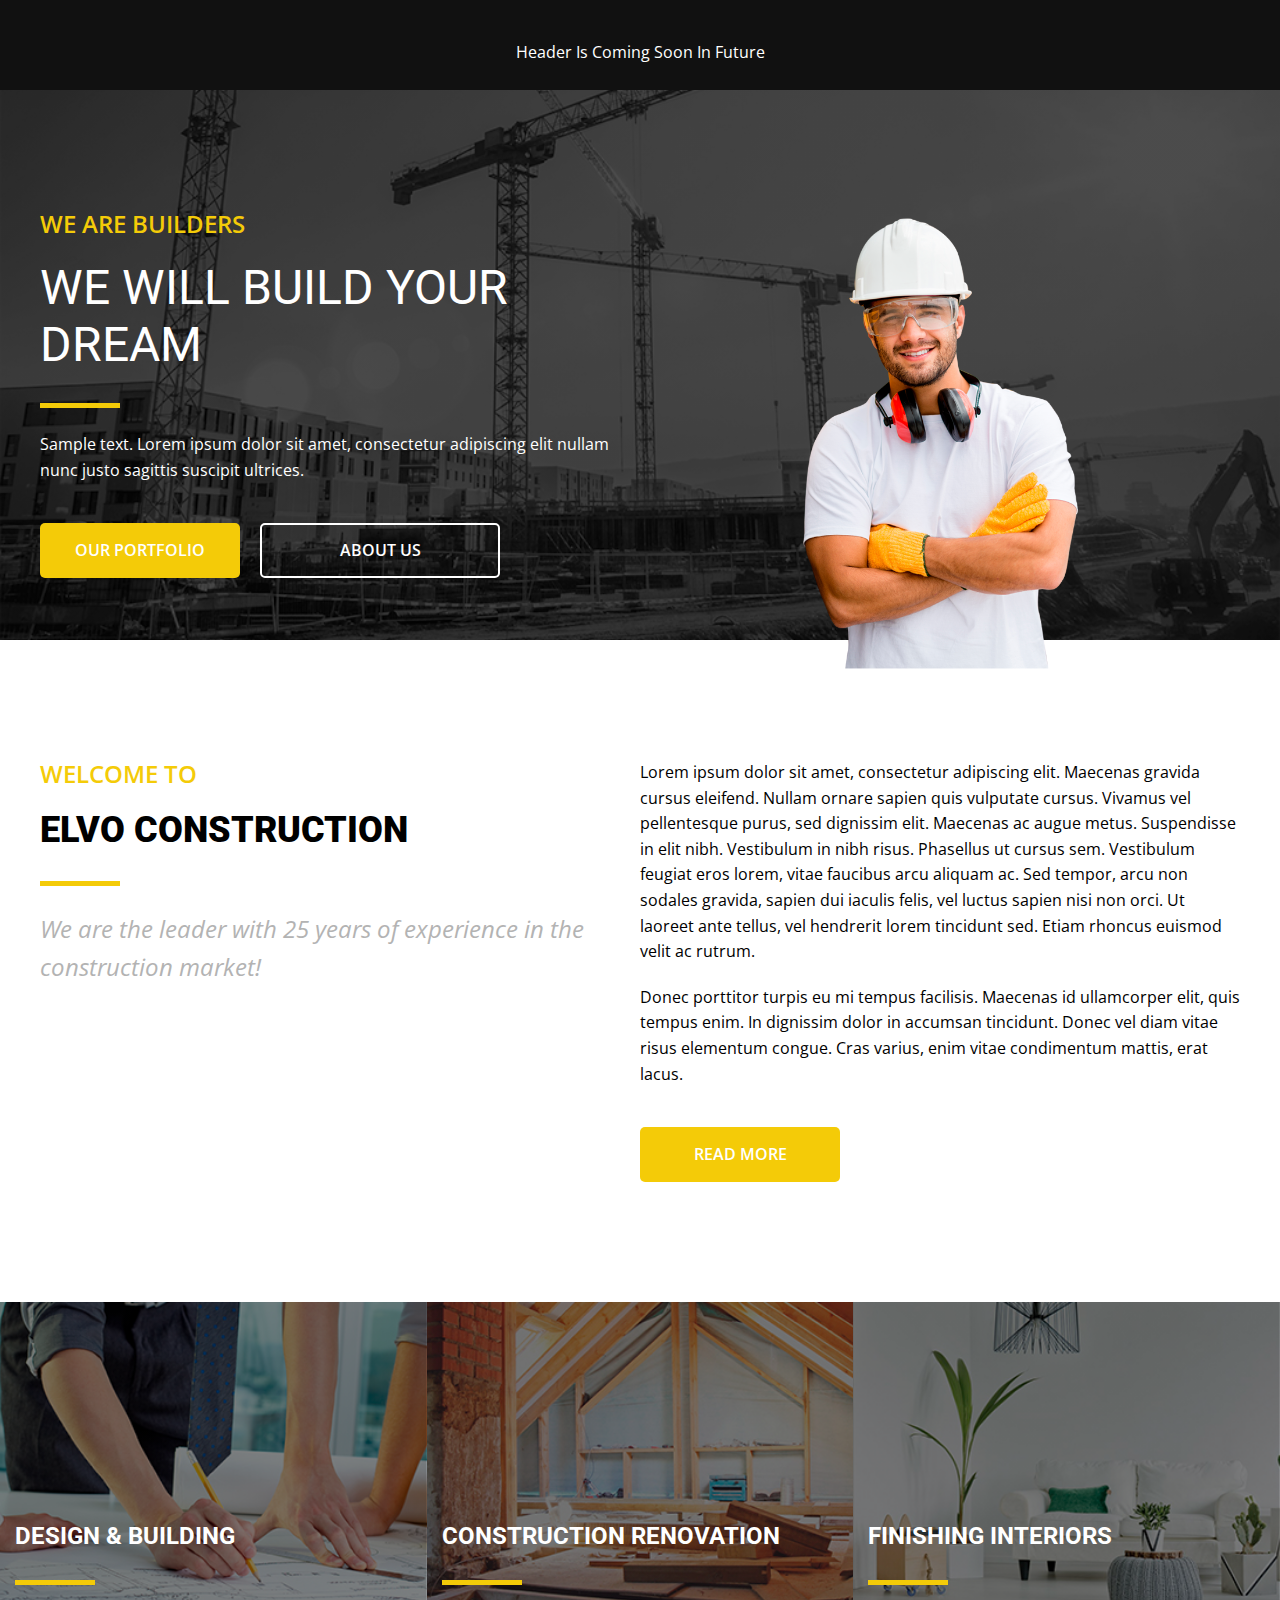
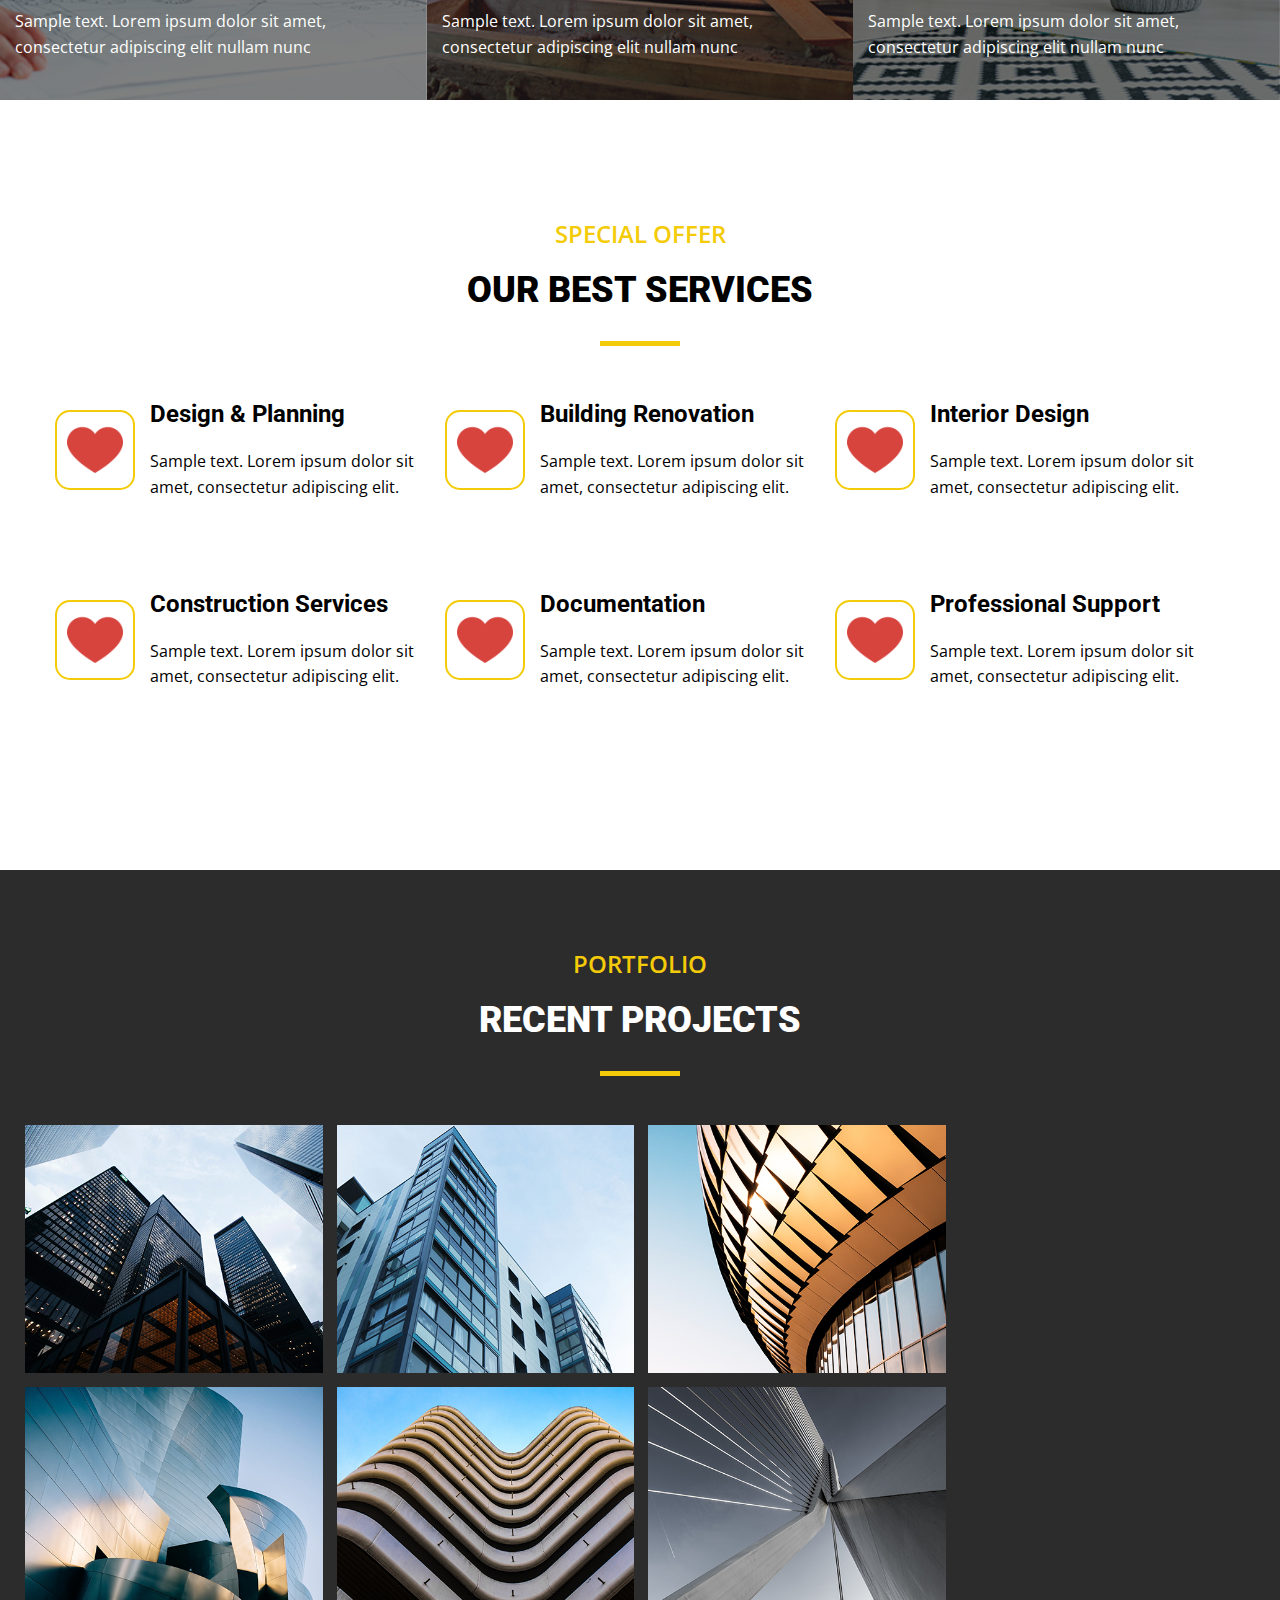
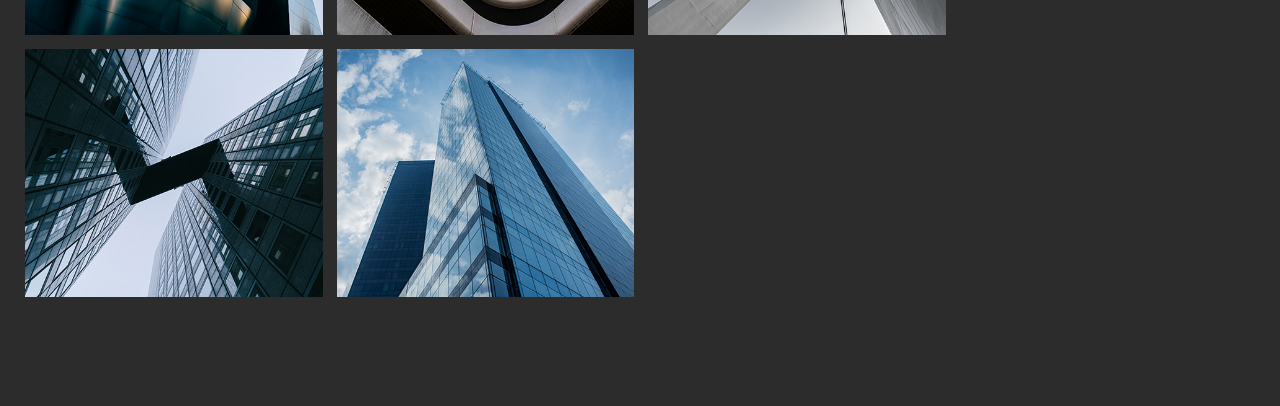
==== commit 195826ec: "fix-image-error" ====
--- a/Elvo-Construction/index.html
+++ b/Elvo-Construction/index.html
@@ -31,7 +31,7 @@
                     </div>
                 </div>
                 <div class="col-right">
-                    <img src="/Elvo-Construction/assets/hero-man.png" alt="hero-man" srcset="">
+                    <img src="../Elvo-Construction/assets/hero-man.png" alt="hero-man" srcset="">
                 </div>
             </div>
         </div>
@@ -102,17 +102,17 @@
                 </div>
                 <div class="container-usp">
                     <div class="usp usp-row-1">
-                        <img src="./Elvo-Construction/assets/icon/heart-icon.png" alt="" srcset="">
+                        <img src="../Elvo-Construction/assets/icon/heart-icon.png" alt="" srcset="">
                         <div class="usp-content">
                             <h3>Design & Planning</h3>
                             <p>Sample text. Lorem ipsum dolor sit amet, consectetur adipiscing elit.</p>
                         </div>
-                        <img src="./Elvo-Construction/assets/icon/heart-icon.png" alt="" srcset="">
+                        <img src="../Elvo-Construction/assets/icon/heart-icon.png" alt="" srcset="">
                         <div class="usp-content">
                             <h3>Building Renovation</h3>
                             <p>Sample text. Lorem ipsum dolor sit amet, consectetur adipiscing elit.</p>
                         </div>
-                        <img src="./Elvo-Construction/assets/icon/heart-icon.png" alt="" srcset="">
+                        <img src="../Elvo-Construction/assets/icon/heart-icon.png" alt="" srcset="">
                         <div class="usp-content">
                             <h3>Interior Design</h3>
                             <p>Sample text. Lorem ipsum dolor sit amet, consectetur adipiscing elit.</p>
@@ -120,17 +120,17 @@
 
                     </div>
                     <div class="usp usp-row-2">
-                        <img src="/Elvo-Construction/assets/icon/heart-icon.png" alt="" srcset="">
+                        <img src="../Elvo-Construction/assets/icon/heart-icon.png" alt="" srcset="">
                         <div class="usp-content">
                             <h3>Construction Services</h3>
                             <p>Sample text. Lorem ipsum dolor sit amet, consectetur adipiscing elit.</p>
                         </div>
-                        <img src="/Elvo-Construction/assets/icon/heart-icon.png" alt="" srcset="">
+                        <img src="../Elvo-Construction/assets/icon/heart-icon.png" alt="" srcset="">
                         <div class="usp-content">
                             <h3>Documentation</h3>
                             <p>Sample text. Lorem ipsum dolor sit amet, consectetur adipiscing elit.</p>
                         </div>
-                        <img src="/Elvo-Construction/assets/icon/heart-icon.png" alt="" srcset="">
+                        <img src="../Elvo-Construction/assets/icon/heart-icon.png" alt="" srcset="">
                         <div class="usp-content">
                             <h3>Professional Support</h3>
                             <p>Sample text. Lorem ipsum dolor sit amet, consectetur adipiscing elit.</p>
@@ -153,14 +153,14 @@
                     <span class="divider"></span>
                 </div>
                 <div class="portfolio-gallery">
-                    <img src="./Elvo-Construction/assets/portfolio/portfolio-project-2.png" alt="" srcset="">
-                    <img src="./Elvo-Construction/assets/portfolio/portfolio-project-1.png" alt="" srcset="">
-                    <img src="./Elvo-Construction/assets/portfolio/portfolio-project-3.png" alt="" srcset="">
-                    <img src="./Elvo-Construction/assets/portfolio/portfolio-project-4.png" alt="" srcset="">
-                    <img src="./Elvo-Construction/assets/portfolio/portfolio-project-5.png" alt="" srcset="">
-                    <img src="./Elvo-Construction/assets/portfolio/portfolio-project-6.png" alt="" srcset="">
-                    <img src="./Elvo-Construction/assets/portfolio/portfolio-project-7.png" alt="" srcset="">
-                    <img src="./Elvo-Construction/assets/portfolio/portfolio-project-8.png" alt="" srcset="">
+                    <img src="../Elvo-Construction/assets/portfolio/portfolio-project-2.png" alt="" srcset="">
+                    <img src="../Elvo-Construction/assets/portfolio/portfolio-project-1.png" alt="" srcset="">
+                    <img src="../Elvo-Construction/assets/portfolio/portfolio-project-3.png" alt="" srcset="">
+                    <img src="../Elvo-Construction/assets/portfolio/portfolio-project-4.png" alt="" srcset="">
+                    <img src="../Elvo-Construction/assets/portfolio/portfolio-project-5.png" alt="" srcset="">
+                    <img src="../Elvo-Construction/assets/portfolio/portfolio-project-6.png" alt="" srcset="">
+                    <img src="../Elvo-Construction/assets/portfolio/portfolio-project-7.png" alt="" srcset="">
+                    <img src="../Elvo-Construction/assets/portfolio/portfolio-project-8.png" alt="" srcset="">
 
                 </div>
                
--- a/Elvo-Construction/style.css
+++ b/Elvo-Construction/style.css
@@ -117,7 +117,7 @@
 }
 
 .hero-row {
-    background-image: linear-gradient(0deg, rgba(0, 0, 0, 0.7), rgba(0, 0, 0, 0.7)), url("./Elvo-Construction/assets/hero-bg.png");
+    background-image: linear-gradient(0deg, rgba(0, 0, 0, 0.7), rgba(0, 0, 0, 0.7)), url("../Elvo-Construction/assets/hero-bg.png");
     width: 100%;
     max-height: 550px;
     background-repeat: no-repeat;
@@ -207,7 +207,7 @@
 }
 .pod-content-1 {
     
-    background-image: linear-gradient(0deg, rgba(0, 0, 0, 0.5), rgba(0, 0, 0, 0.5)),url("./Elvo-Construction/assets/pods-img/pod-1.png");
+    background-image: linear-gradient(0deg, rgba(0, 0, 0, 0.5), rgba(0, 0, 0, 0.5)),url("../Elvo-Construction/assets/pods-img/pod-1.png");
     background-repeat: no-repeat;
     background-size: cover;
     background-position: 50% 50%;
@@ -215,14 +215,14 @@
     
 }
 .pod-content-2 {
-    background-image: linear-gradient(0deg, rgba(0, 0, 0, 0.5), rgba(0, 0, 0, 0.5)),url("./Elvo-Construction/assets/pods-img/pod-2.png");
+    background-image: linear-gradient(0deg, rgba(0, 0, 0, 0.5), rgba(0, 0, 0, 0.5)),url("../Elvo-Construction/assets/pods-img/pod-2.png");
     background-repeat: no-repeat;
     background-size: cover;
     background-position: 50% 50%;
     padding: 200px 15px 20px;
 }
 .pod-content-3 {
-    background-image:linear-gradient(0deg, rgba(0, 0, 0, 0.5), rgba(0, 0, 0, 0.5)), url("./Elvo-Construction/assets/pods-img/pod-3.png");
+    background-image:linear-gradient(0deg, rgba(0, 0, 0, 0.5), rgba(0, 0, 0, 0.5)), url("../Elvo-Construction/assets/pods-img/pod-3.png");
     background-repeat: no-repeat;
     background-size: cover;
     background-position: 50% 50%;
